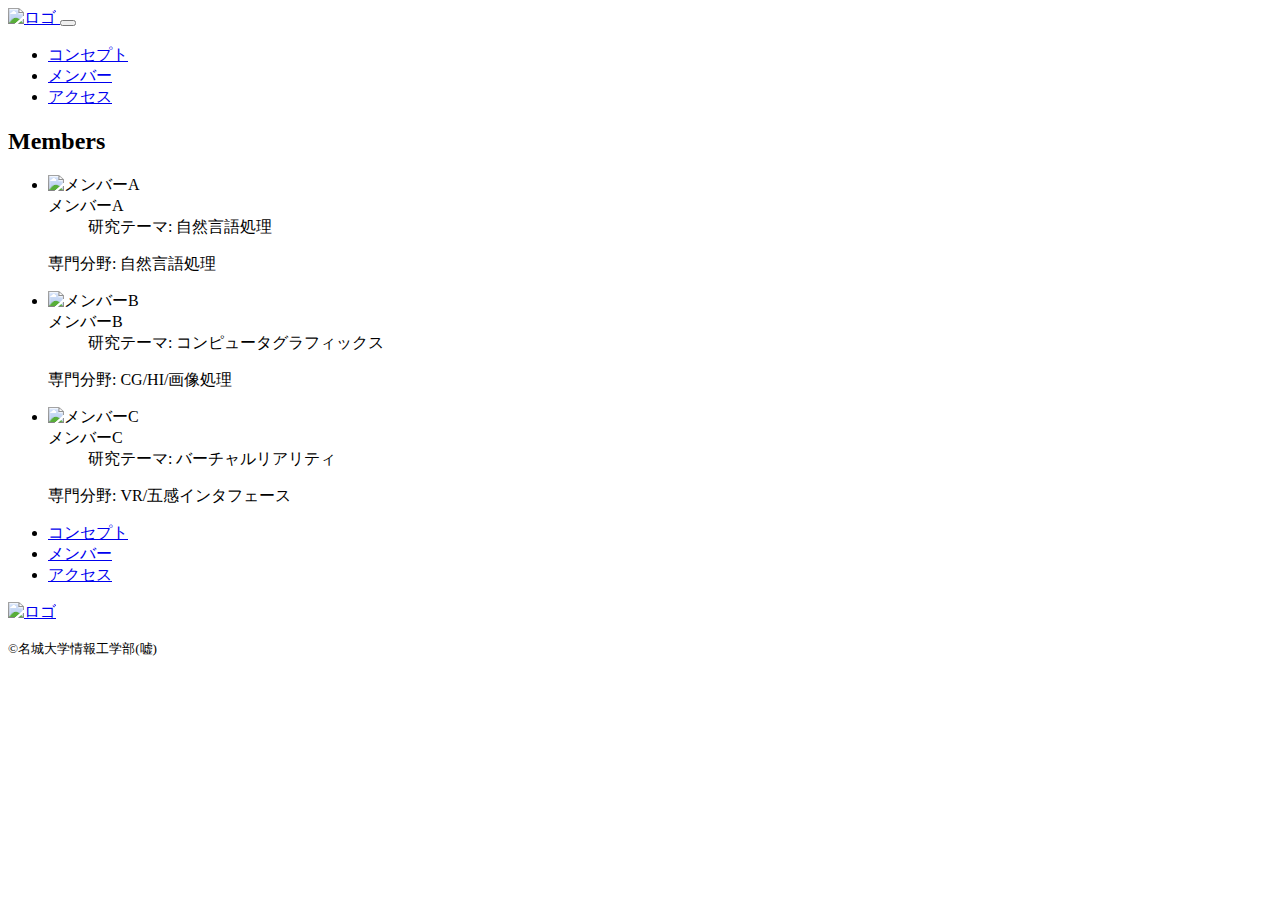
==== souvenir.html @ 416376b9 "htmlファイル下書き" ====
<!DOCTYPE html>
<html>
    <head>
        <meta charset="UTF-8">
        <title>メンバー</title>
        <meta name="description" content="ページの概要">
        <meta name="viewport" content="width=device-width">
        <script src="https://ajax.googleapis.com/ajax/libs/jquery/1.11.0/jquery.min.js"></script>
        <script src="js/script.js"></script>
        <link href="css/common.css" rel="stylesheet">
        <link href="css/members.css" rel="stylesheet">
        <link rel="preconnect" href="https://fonts.googleapis.com">
        <link rel="preconnect" href="https://fonts.gstatic.com" crossorigin>
        <link href="https://fonts.googleapis.com/css2?family=Cherry+Bomb+One&display=swap" rel="stylesheet">    
    </head>
    <body>
        <header class="header">
            <div class="header-inner">
                <a class="header-logo" href="index.html">
                    <img src="images/common/logo.png" alt="ロゴ">
                </a>
                <button class="toggle-menu-button"></button>
                <div class="header-site-menu">
                    <nav class="site-menu">
                        <ul>
                            <li><a href="concept.html">コンセプト</a></li>
                            <li><a href="members.html">メンバー</a></li>
                            <li><a href="access.html">アクセス</a></li>
                        </ul>
                    </nav>
                </div>
            </div>
        </header>
        <main class="main">
            <div class="members">
                <h2>Members</h2>
            </div>
            <ul class="member-list">
                <li>
                    <img src="images/members/member_A.png" alt="メンバーA">
                    <dd>
                        <dt>メンバーA</dt>
                        <dd>研究テーマ: 自然言語処理</dd>
                    </dd>
                    <p class="speciality">専門分野: 自然言語処理</p>    
                </li>
                <li>
                    <img src="images/members/member_B.png" alt="メンバーB">
                    <dd>
                        <dt>メンバーB</dt>
                        <dd>研究テーマ: コンピュータグラフィックス</dd>
                    </dd>
                    <p class="speciality">専門分野: CG/HI/画像処理</p>    
                </li>
                <li>
                    <img src="images/members/member_C.png" alt="メンバーC">
                    <dd>
                        <dt>メンバーC</dt>
                        <dd>研究テーマ: バーチャルリアリティ</dd>
                    </dd>
                    <p class="speciality">専門分野: VR/五感インタフェース</p>    
                </li>
            </ul>
        </main>
        <footer class="footer">
            <nav class="site-menu">
                <ul>
                    <li><a href="concept.html">コンセプト</a></li>
                    <li><a href="members.html">メンバー</a></li>
                    <li><a href="access.html">アクセス</a></li>
                </ul>
            </nav>
            <a class="footer-logo" href="index.html">
                <img src="images/common/logo_footer.png" alt="ロゴ">
            </a>
            <p class="copyright"><small>&copy;名城大学情報工学部(嘘)</small></p>
        </footer>
    </body>
</html>
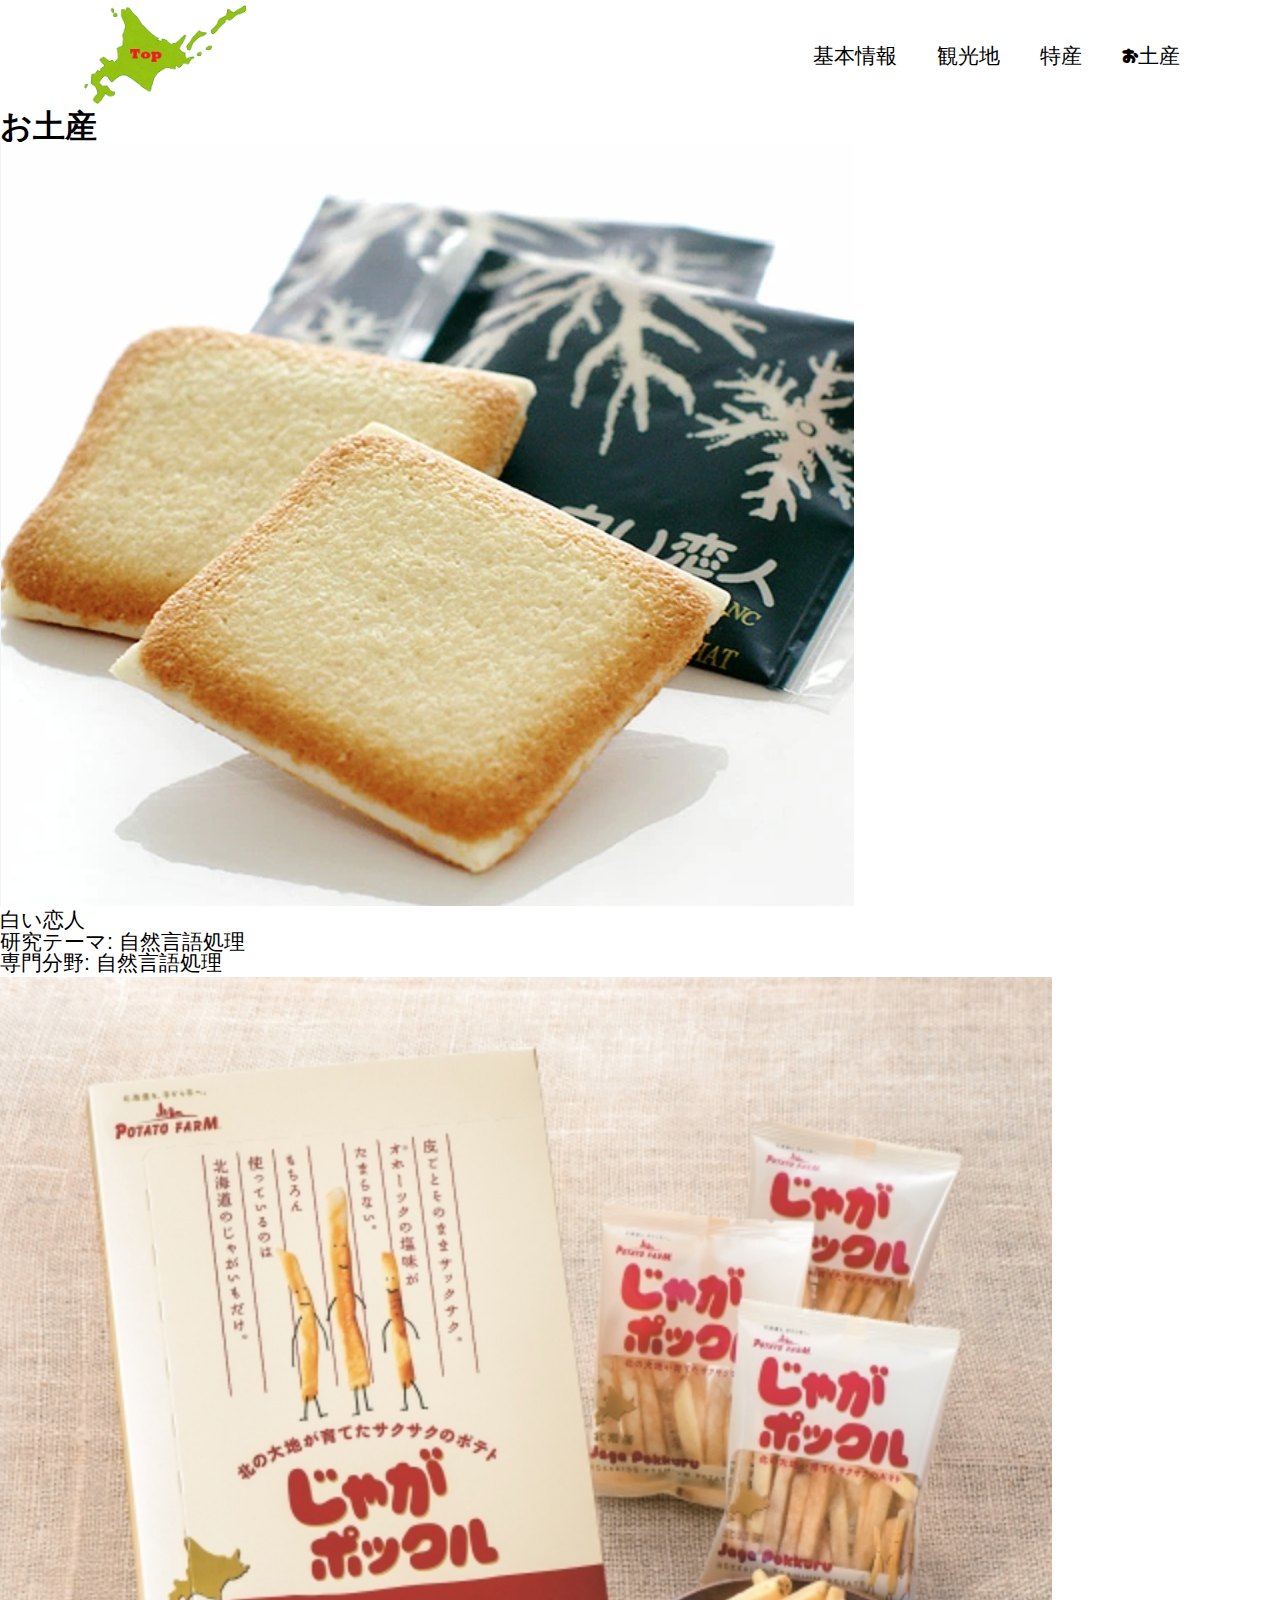
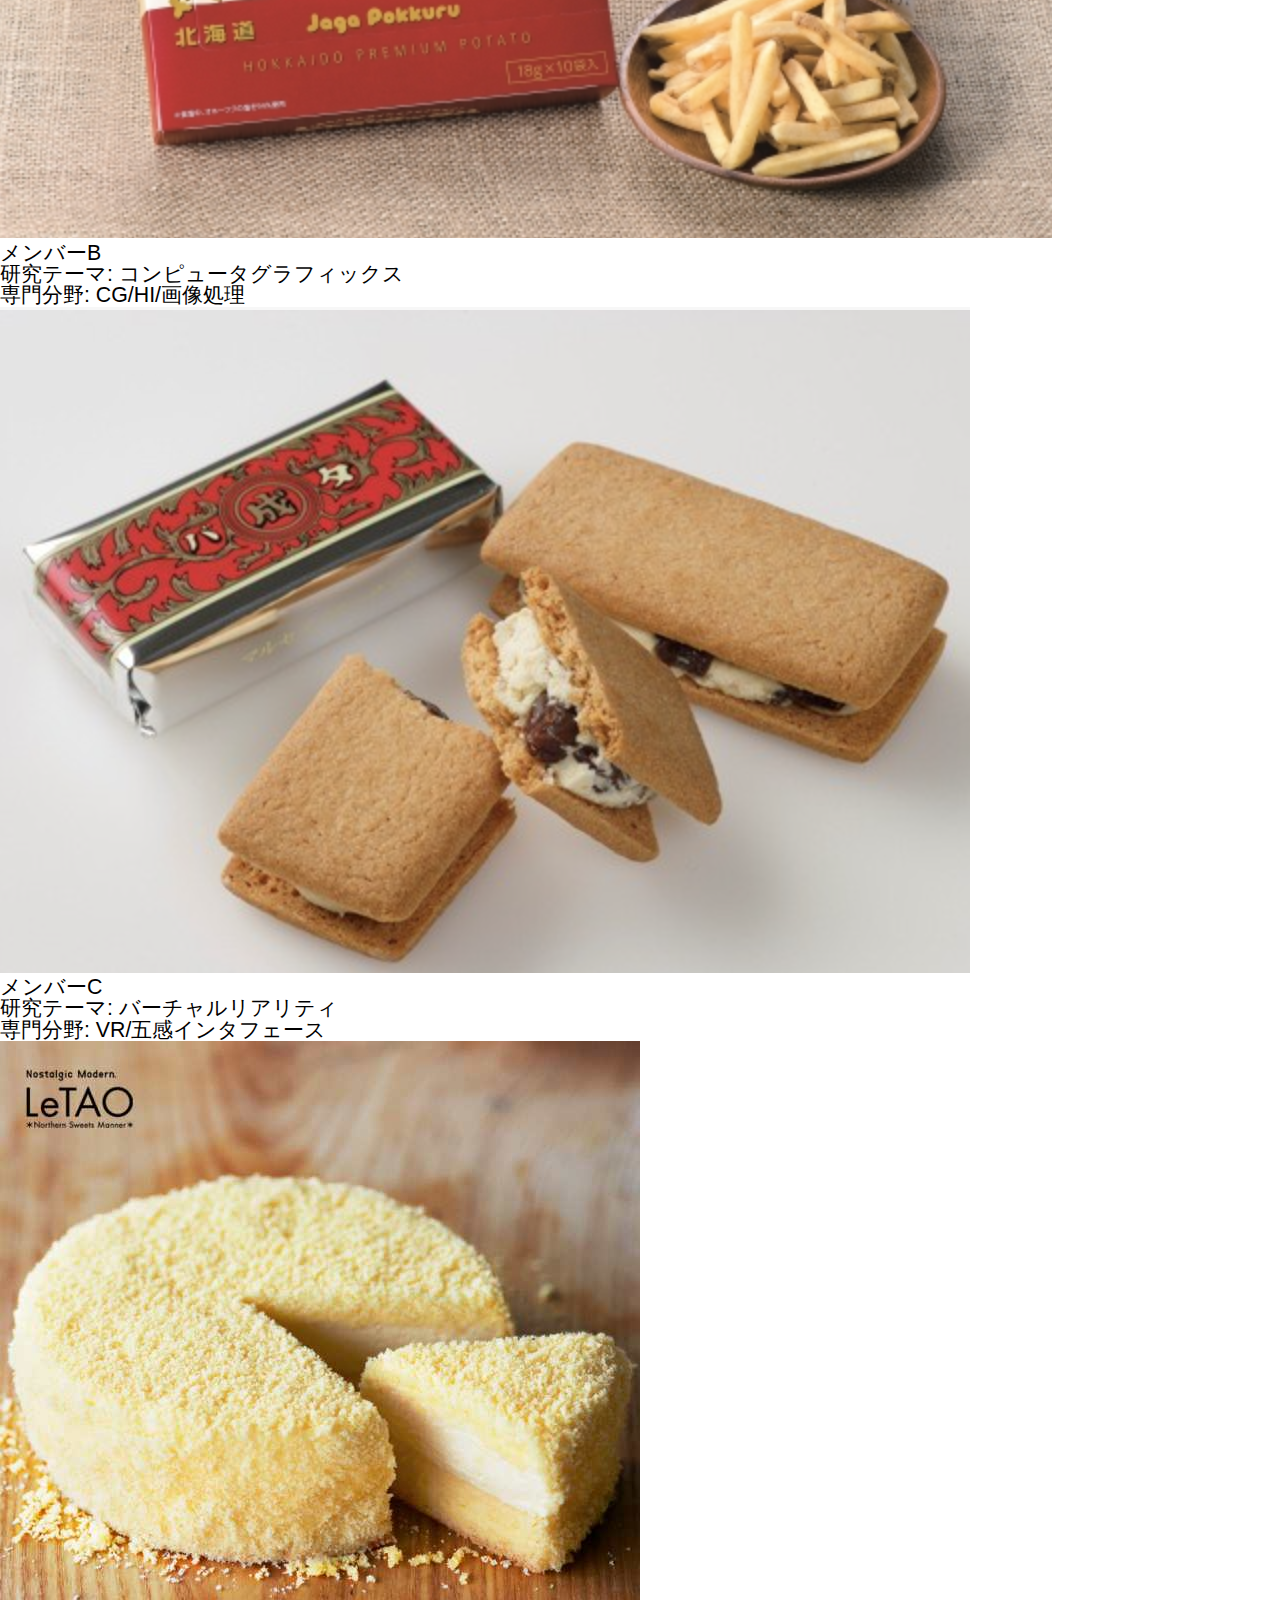
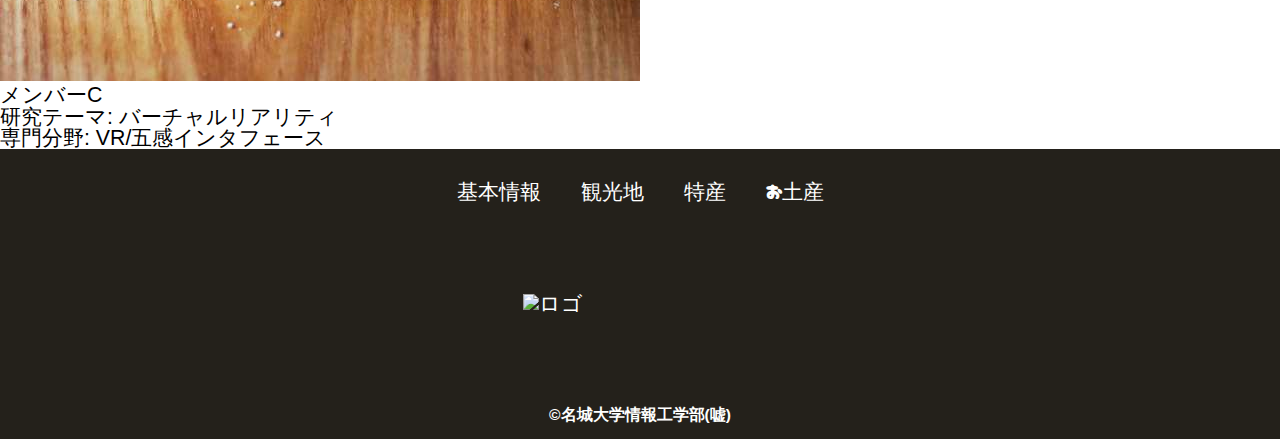
==== commit 91c04f62: "変更" ====
--- a/souvenir.html
+++ b/souvenir.html
@@ -17,15 +17,16 @@
         <header class="header">
             <div class="header-inner">
                 <a class="header-logo" href="index.html">
-                    <img src="images/common/logo.png" alt="ロゴ">
+                    <img src="images/common/1_hokkaidou.png" alt="ロゴ">
                 </a>
                 <button class="toggle-menu-button"></button>
                 <div class="header-site-menu">
                     <nav class="site-menu">
                         <ul>
-                            <li><a href="concept.html">コンセプト</a></li>
-                            <li><a href="members.html">メンバー</a></li>
-                            <li><a href="access.html">アクセス</a></li>
+                            <li><a href="information.html">基本情報</a></li>
+                            <li><a href="destination.html">観光地</a></li>
+                            <li><a href="speciality.html">特産</a></li>      
+                            <li><a href="souvenir.html">お土産</a></li>
                         </ul>
                     </nav>
                 </div>
@@ -33,19 +34,19 @@
         </header>
         <main class="main">
             <div class="members">
-                <h2>Members</h2>
+                <h2>お土産</h2>
             </div>
             <ul class="member-list">
                 <li>
-                    <img src="images/members/member_A.png" alt="メンバーA">
+                    <img src="images/souvenir/siroi.png" alt="白い恋人">
                     <dd>
-                        <dt>メンバーA</dt>
+                        <dt>白い恋人</dt>
                         <dd>研究テーマ: 自然言語処理</dd>
                     </dd>
                     <p class="speciality">専門分野: 自然言語処理</p>    
                 </li>
                 <li>
-                    <img src="images/members/member_B.png" alt="メンバーB">
+                    <img src="images/souvenir/jyaga.png" alt="じゃがポックル">
                     <dd>
                         <dt>メンバーB</dt>
                         <dd>研究テーマ: コンピュータグラフィックス</dd>
@@ -53,7 +54,15 @@
                     <p class="speciality">専門分野: CG/HI/画像処理</p>    
                 </li>
                 <li>
-                    <img src="images/members/member_C.png" alt="メンバーC">
+                    <img src="images/souvenir/bata.png" alt="マルセイバターサンド">
+                    <dd>
+                        <dt>メンバーC</dt>
+                        <dd>研究テーマ: バーチャルリアリティ</dd>
+                    </dd>
+                    <p class="speciality">専門分野: VR/五感インタフェース</p>    
+                </li>
+                <li>
+                    <img src="images/souvenir/letao.jpg" alt="ルタオ">
                     <dd>
                         <dt>メンバーC</dt>
                         <dd>研究テーマ: バーチャルリアリティ</dd>
@@ -65,9 +74,10 @@
         <footer class="footer">
             <nav class="site-menu">
                 <ul>
-                    <li><a href="concept.html">コンセプト</a></li>
-                    <li><a href="members.html">メンバー</a></li>
-                    <li><a href="access.html">アクセス</a></li>
+                    <li><a href="information.html">基本情報</a></li>
+                    <li><a href="destination.html">観光地</a></li>
+                    <li><a href="speciality.html">特産</a></li>      
+                    <li><a href="souvenir.html">お土産</a></li>
                 </ul>
             </nav>
             <a class="footer-logo" href="index.html">
--- a/css/common.css
+++ b/css/common.css
@@ -0,0 +1,161 @@
+@charset "utf-8";
+
+*,
+::before,
+::after {
+    padding: 0;
+    margin: 0;
+    box-sizing: border-box;
+}
+
+ul, ol {
+    list-style: none;
+}
+
+a {
+    color: inherit;
+    text-decoration: none;
+}
+
+body {
+    font-family: sans-serif;
+    font-size: 16pt;
+    color: #000000;
+    line-height: 1;
+    background-color: #ffffff;
+}
+
+img {
+    max-width: 100%;
+}
+
+.header-inner {
+    max-width: 1200px;
+    height: 110px;
+    margin-left: auto;
+    margin-right: auto;
+    padding-left: 40px;
+    padding-right: 40px;
+    display: flex;
+    justify-content: space-between;
+    align-items: center;
+}
+
+.toggle-menu-button {
+    display: none;
+}
+
+.header-logo {
+    display: block;
+    width: 170px;
+}
+
+.site-menu ul {
+    display: flex;
+}
+
+.site-menu ul li {
+    margin-left: 20px;
+    margin-right: 20px;
+}
+
+.site-menu ul li a {
+    font-family: 'Cherry Bomb One', cursive;
+}
+
+@media (max-width: 800px) {
+    .site-menu ul {
+        display: block;
+        text-align: center;
+    }
+
+    .site-menu li {
+        margin-top: 20px;
+    }
+
+    .header {
+        position: fixed;
+        top: 0;
+        left: 0;
+        right: 0;
+        background-color: #ffffff;
+        height: 50px;
+        z-index: 10;
+        box-shadow: 0 3px 6px rgba(0, 0, 0, 0.1);
+    }
+
+    .header-inner {
+        padding-left: 20px;
+        padding-right: 20px;
+        height: 100%;
+        position: relative;
+    }
+
+    .header-logo {
+        width: 100px;
+    }
+
+    .header-site-menu {
+        position: absolute;
+        top: 100%;
+        left: 0;
+        right: 0;
+        color: #ffffff;
+        background-color: #736e62;
+        padding-top: 30px;
+        padding-bottom: 50px;
+        display: none;
+    }
+
+    .header-site-menu.is-show {
+        display: block;
+    }
+
+    .main {
+        padding-top: 50px;;
+    }
+
+    .footer-logo {
+        margin-top: 60px;
+    }
+
+    .copyright {
+        margin-top: 50px;
+    }
+
+    .toggle-menu-button {
+        display: block;
+        width: 44px;
+        height: 34px;
+        background-image: url(../images/common/icon-menu.png);
+        background-size: 50%;
+        background-position: center;
+        background-repeat: no-repeat;
+        background-color: transparent;
+        border: none;
+        border-radius: 0;
+        outline: none;
+    }
+}
+
+.footer {
+    color: #ffffff;
+    background-color: #24211b;
+    padding-top: 30px;
+    padding-bottom: 15px;
+    display: flex;
+    flex-direction: column;
+    align-items: center;
+}
+
+.footer-logo {
+    display: block;
+    width: 235px;
+    margin-top: 90px;
+}
+
+.copyright {
+    font-size: 14pt;
+    font-weight: bold;
+    margin-top: 90px;
+}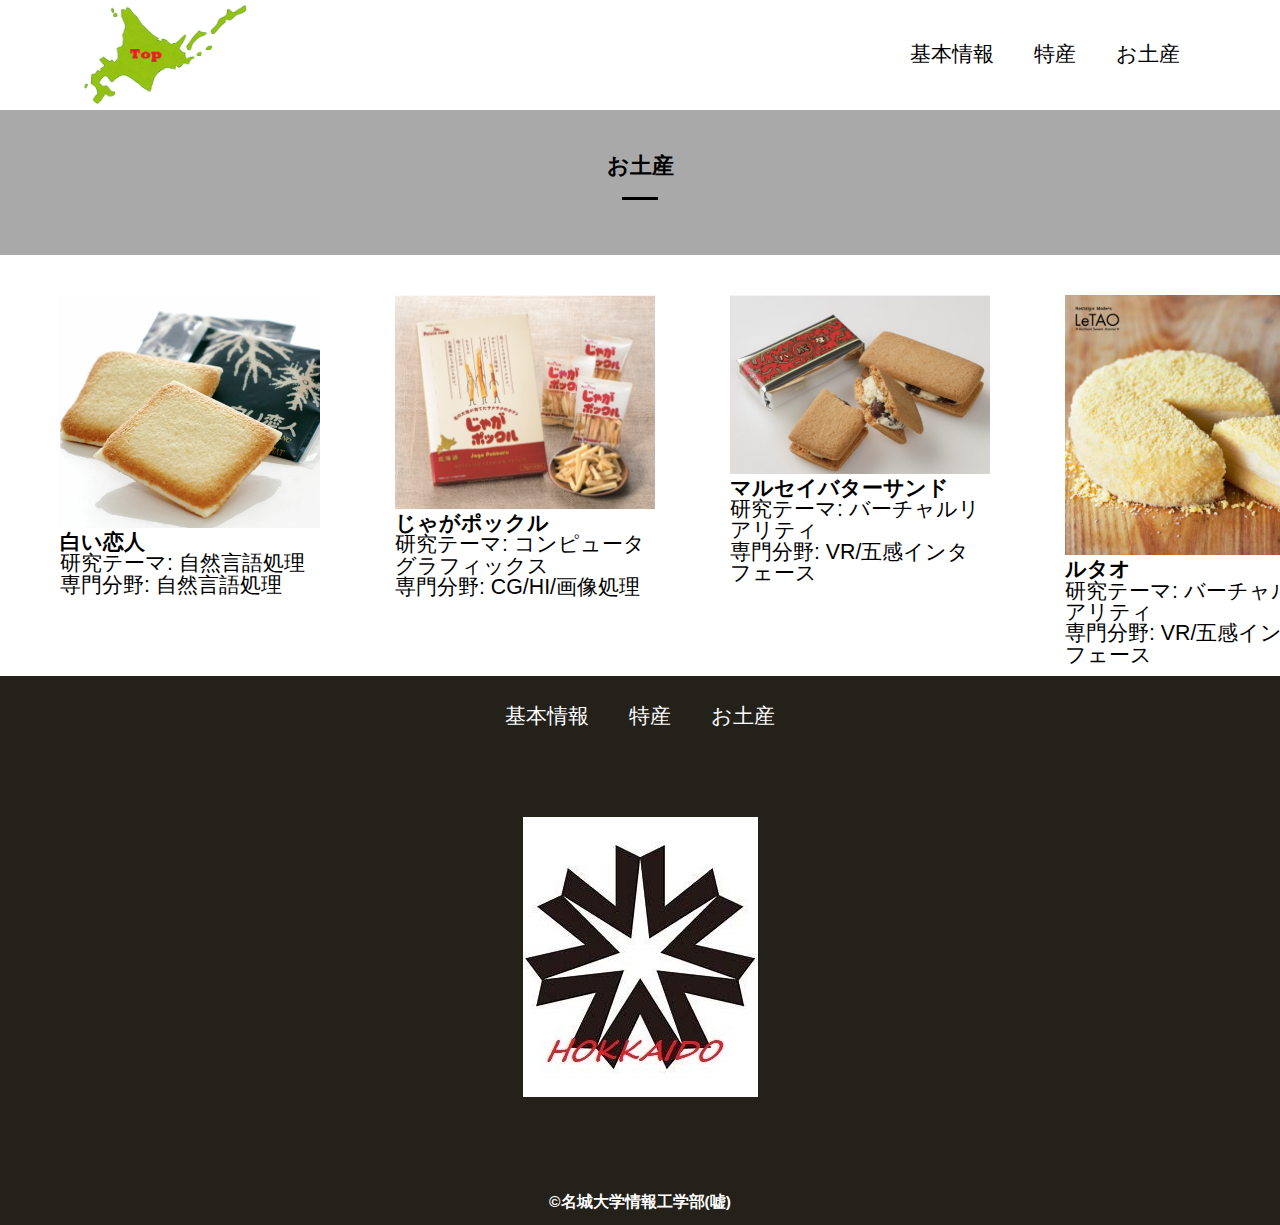
==== commit 50265bb1: "cssを記述等" ====
--- a/souvenir.html
+++ b/souvenir.html
@@ -8,10 +8,9 @@
         <script src="https://ajax.googleapis.com/ajax/libs/jquery/1.11.0/jquery.min.js"></script>
         <script src="js/script.js"></script>
         <link href="css/common.css" rel="stylesheet">
-        <link href="css/members.css" rel="stylesheet">
+        <link href="css/souvenir.css" rel="stylesheet">
         <link rel="preconnect" href="https://fonts.googleapis.com">
-        <link rel="preconnect" href="https://fonts.gstatic.com" crossorigin>
-        <link href="https://fonts.googleapis.com/css2?family=Cherry+Bomb+One&display=swap" rel="stylesheet">    
+        <link rel="preconnect" href="https://fonts.gstatic.com" crossorigin>   
     </head>
     <body>
         <header class="header">
@@ -24,7 +23,6 @@
                     <nav class="site-menu">
                         <ul>
                             <li><a href="information.html">基本情報</a></li>
-                            <li><a href="destination.html">観光地</a></li>
                             <li><a href="speciality.html">特産</a></li>      
                             <li><a href="souvenir.html">お土産</a></li>
                         </ul>
@@ -40,7 +38,7 @@
                 <li>
                     <img src="images/souvenir/siroi.png" alt="白い恋人">
                     <dd>
-                        <dt>白い恋人</dt>
+                        <dt><B>白い恋人</B></dt>
                         <dd>研究テーマ: 自然言語処理</dd>
                     </dd>
                     <p class="speciality">専門分野: 自然言語処理</p>    
@@ -48,7 +46,7 @@
                 <li>
                     <img src="images/souvenir/jyaga.png" alt="じゃがポックル">
                     <dd>
-                        <dt>メンバーB</dt>
+                        <dt><b>じゃがポックル</b></dt>
                         <dd>研究テーマ: コンピュータグラフィックス</dd>
                     </dd>
                     <p class="speciality">専門分野: CG/HI/画像処理</p>    
@@ -56,7 +54,7 @@
                 <li>
                     <img src="images/souvenir/bata.png" alt="マルセイバターサンド">
                     <dd>
-                        <dt>メンバーC</dt>
+                        <dt><b>マルセイバターサンド</b></dt>
                         <dd>研究テーマ: バーチャルリアリティ</dd>
                     </dd>
                     <p class="speciality">専門分野: VR/五感インタフェース</p>    
@@ -64,7 +62,7 @@
                 <li>
                     <img src="images/souvenir/letao.jpg" alt="ルタオ">
                     <dd>
-                        <dt>メンバーC</dt>
+                        <dt><b>ルタオ</b></dt>
                         <dd>研究テーマ: バーチャルリアリティ</dd>
                     </dd>
                     <p class="speciality">専門分野: VR/五感インタフェース</p>    
@@ -75,13 +73,12 @@
             <nav class="site-menu">
                 <ul>
                     <li><a href="information.html">基本情報</a></li>
-                    <li><a href="destination.html">観光地</a></li>
                     <li><a href="speciality.html">特産</a></li>      
                     <li><a href="souvenir.html">お土産</a></li>
                 </ul>
             </nav>
             <a class="footer-logo" href="index.html">
-                <img src="images/common/logo_footer.png" alt="ロゴ">
+                <img src="images/common/logo_footer.jpeg" alt="ロゴ">
             </a>
             <p class="copyright"><small>&copy;名城大学情報工学部(嘘)</small></p>
         </footer>
--- a/css/souvenir.css
+++ b/css/souvenir.css
@@ -0,0 +1,53 @@
+.members {
+    background: #a9a9a9;
+    padding-top: 45px;
+    padding-bottom: 55px;
+}
+
+.members h2 {
+    font-size: 22px;
+    font-weight: bold;
+    text-align: center;
+}
+
+.members h2::after {
+    content: '';
+    display: block;
+    width: 36px;
+    height: 3px;
+    background-color: #000000;
+    margin-top: 20px;
+    margin-left: auto;
+    margin-right: auto;
+}
+
+.member-list {
+    display: flex;
+    padding-top: 40px;
+    padding-bottom: 10px;
+    padding-left: 60px;
+    padding-right: 60px;
+    overflow: scroll;
+}
+
+.member-list li {
+    flex-shrink: 0;
+    width: 260px;
+    margin-left: 75px;
+}
+
+.member-list li:first-child {
+    margin-left: 0;
+}
+
+@media (max-width: 800px) {
+    .member-list {
+        padding-left: 20px;
+        padding-right: 20px;
+    }
+
+    .member-list li {
+        width: 220px;
+        margin-left: 30px;
+    }
+}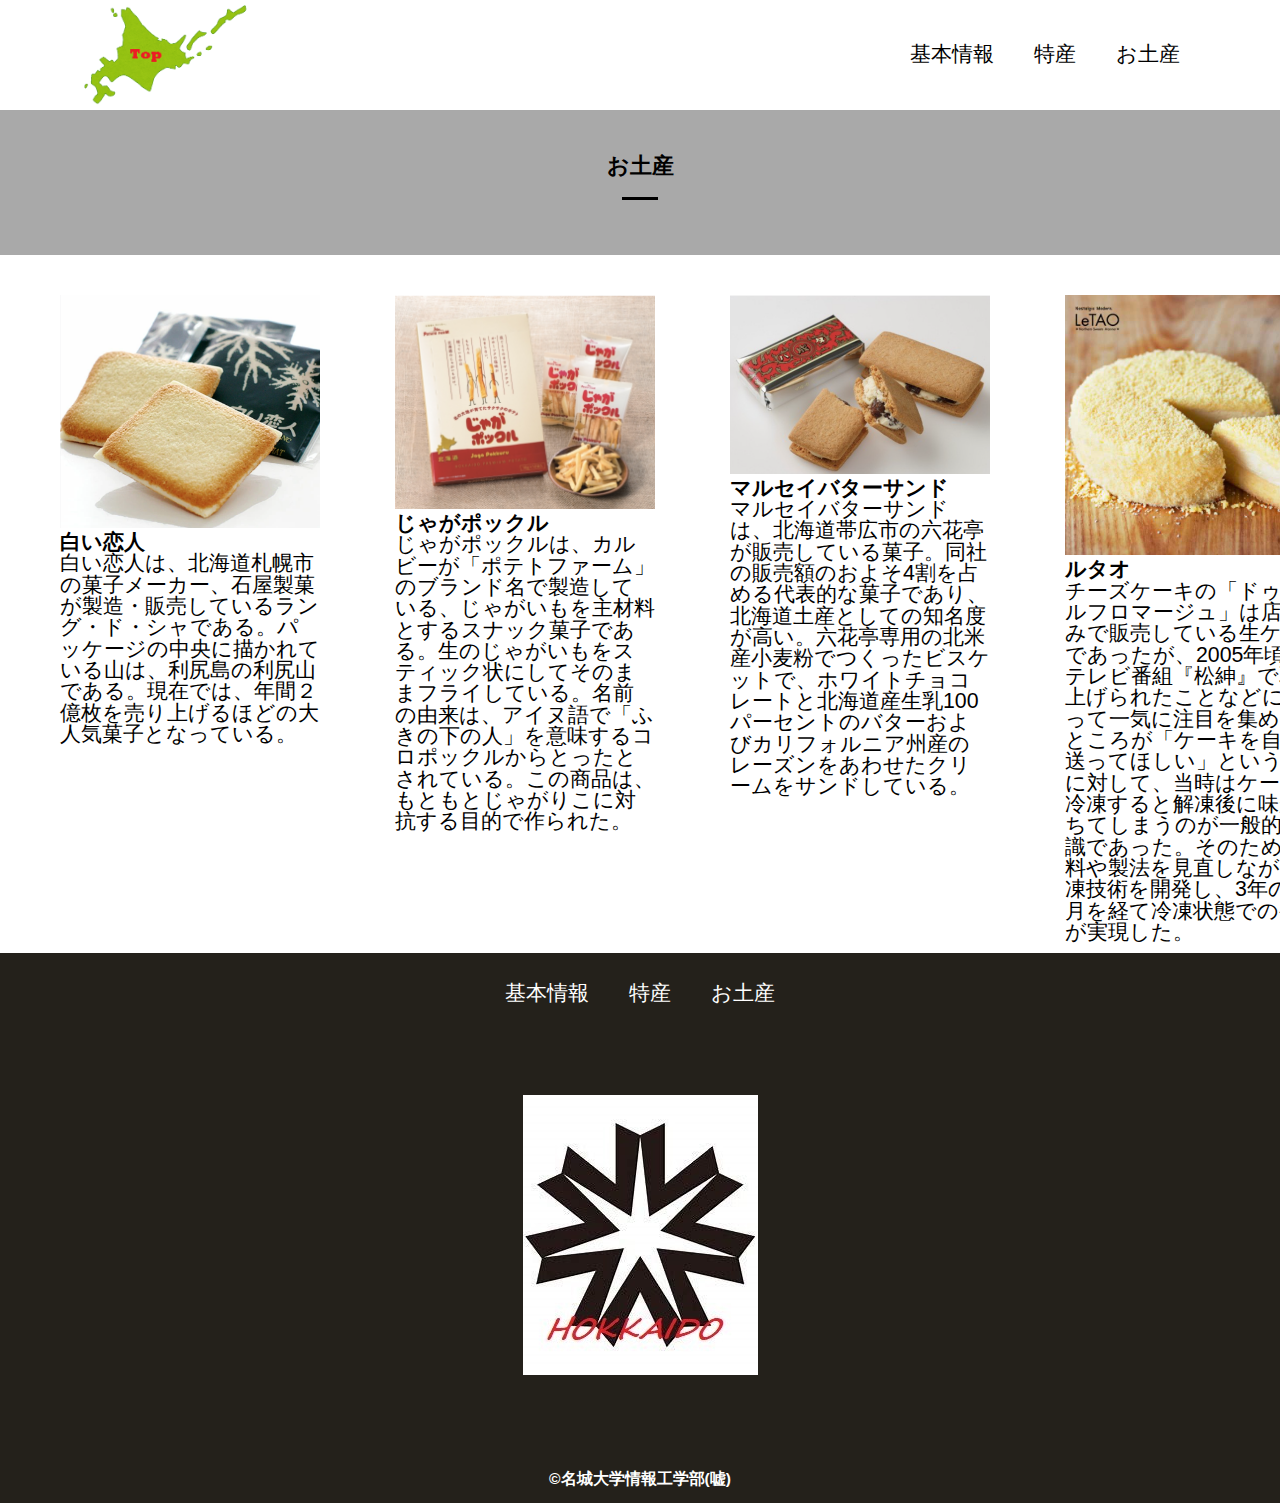
==== commit 054c5fc6: "基本情報を追加" ====
--- a/souvenir.html
+++ b/souvenir.html
@@ -39,33 +39,32 @@
                     <img src="images/souvenir/siroi.png" alt="白い恋人">
                     <dd>
                         <dt><B>白い恋人</B></dt>
-                        <dd>研究テーマ: 自然言語処理</dd>
-                    </dd>
-                    <p class="speciality">専門分野: 自然言語処理</p>    
+                        <dd>白い恋人は、北海道札幌市の菓子メーカー、石屋製菓が製造・販売しているラング・ド・シャである。パッケージの中央に描かれている山は、利尻島の利尻山である。現在では、年間２億枚を売り上げるほどの大人気菓子となっている。
+                        </dd>
+                    </dd>   
                 </li>
                 <li>
                     <img src="images/souvenir/jyaga.png" alt="じゃがポックル">
                     <dd>
                         <dt><b>じゃがポックル</b></dt>
-                        <dd>研究テーマ: コンピュータグラフィックス</dd>
-                    </dd>
-                    <p class="speciality">専門分野: CG/HI/画像処理</p>    
+                        <dd>じゃがポックルは、カルビーが「ポテトファーム」のブランド名で製造している、じゃがいもを主材料とするスナック菓子である。生のじゃがいもをスティック状にしてそのままフライしている。名前の由来は、アイヌ語で「ふきの下の人」を意味するコロポックルからとったとされている。この商品は、もともとじゃがりこに対抗する目的で作られた。</dd>
+                    </dd> 
                 </li>
                 <li>
                     <img src="images/souvenir/bata.png" alt="マルセイバターサンド">
                     <dd>
                         <dt><b>マルセイバターサンド</b></dt>
-                        <dd>研究テーマ: バーチャルリアリティ</dd>
-                    </dd>
-                    <p class="speciality">専門分野: VR/五感インタフェース</p>    
+                        <dd>
+                            マルセイバターサンドは、北海道帯広市の六花亭が販売している菓子。同社の販売額のおよそ4割を占める代表的な菓子であり、北海道土産としての知名度が高い。六花亭専用の北米産小麦粉でつくったビスケットで、ホワイトチョコレートと北海道産生乳100パーセントのバターおよびカリフォルニア州産のレーズンをあわせたクリームをサンドしている。
+                        </dd>
+                    </dd> 
                 </li>
                 <li>
                     <img src="images/souvenir/letao.jpg" alt="ルタオ">
                     <dd>
                         <dt><b>ルタオ</b></dt>
-                        <dd>研究テーマ: バーチャルリアリティ</dd>
-                    </dd>
-                    <p class="speciality">専門分野: VR/五感インタフェース</p>    
+                        <dd>チーズケーキの「ドゥーブルフロマージュ」は店頭のみで販売している生ケーキであったが、2005年頃にテレビ番組『松紳』で取り上げられたことなどによって一気に注目を集めた。ところが「ケーキを自宅に送ってほしい」という要望に対して、当時はケーキを冷凍すると解凍後に味が落ちてしまうのが一般的な認識であった。そのため、原料や製法を見直しながら冷凍技術を開発し、3年の歳月を経て冷凍状態での発送が実現した。</dd>
+                    </dd>  
                 </li>
             </ul>
         </main>
